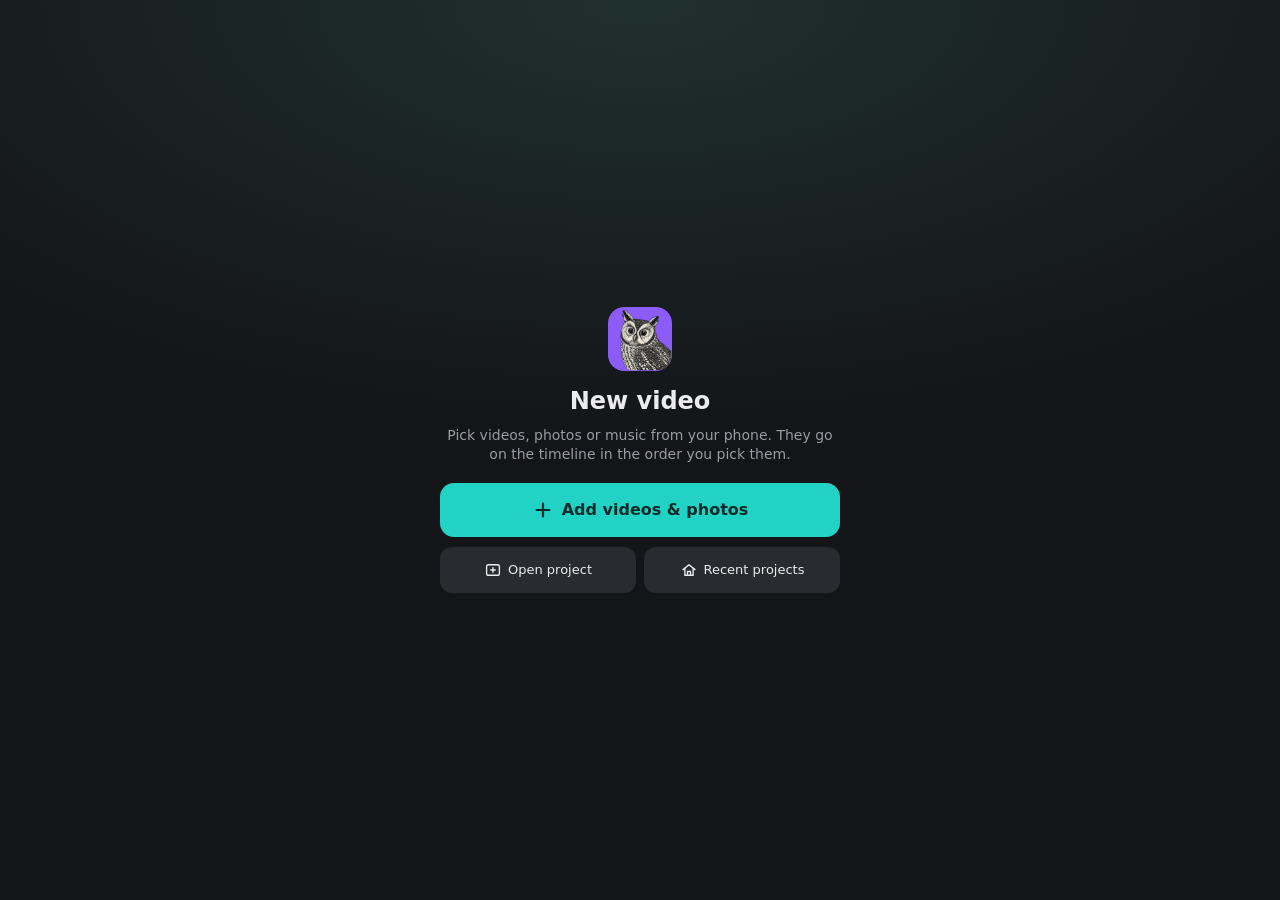
==== docs/index.html @ 77e626b7 "Move the FilmCraft video editor here from survey-sim Source in source/, built app in docs/ (GitHub P" ====
<!doctype html>
<html lang="en">
<head>
  <meta charset="utf-8">
  <meta name="viewport" content="width=device-width, initial-scale=1, maximum-scale=1, user-scalable=no, viewport-fit=cover">
  <meta name="theme-color" content="#1b1c1f">
  <meta name="mobile-web-app-capable" content="yes">
  <meta name="apple-mobile-web-app-capable" content="yes">
  <meta name="apple-mobile-web-app-title" content="FilmCraft">
  <meta name="apple-mobile-web-app-status-bar-style" content="black">
  <link rel="manifest" href="manifest.webmanifest">
  <link rel="apple-touch-icon" href="icon-180.png">
  <link rel="stylesheet" href="touch.css?v=86050ed39d57535d">
  <meta name="color-scheme" content="dark">
  <title>FilmCraft</title>
  <link rel="icon" href="favicon.png" type="image/png">
  <style>
    html, body { margin: 0; height: 100%; overflow: hidden; background: #1b1c1f; }
    canvas { position: absolute; inset: 0; width: 100%; height: 100%; display: block; }
    /* touch.css docks the canvas above/beside the touch controls */
    #loading {
      position: absolute; inset: 0; display: flex; flex-direction: column; gap: 14px;
      align-items: center; justify-content: center; color: #c9c9cc;
      font: 14px/1.4 system-ui, sans-serif; pointer-events: none;
    }
    #loading img { width: 56px; height: 56px; }
    #loading .err { color: #ff8a7a; white-space: pre-wrap; max-width: 70ch; pointer-events: auto; }
    #fatal {
      position: absolute; inset: 0; display: none; align-items: center; justify-content: center;
      background: rgba(20, 20, 22, 0.88); color: #e6e6e8; font: 14px/1.45 system-ui, sans-serif; z-index: 10;
    }
    #fatal.on { display: flex; }
    #fatal .box { max-width: min(78ch, calc(100vw - 32px)); padding: 20px 24px; background: #26272b; border-radius: 8px; }
    #fatal h1 { margin: 0 0 8px; font-size: 17px; color: #ff8a7a; }
    #fatal pre { max-height: 40vh; overflow: auto; white-space: pre-wrap; font-size: 12px; color: #c9c9cc; }
    #fatal button { font: inherit; padding: 6px 14px; border: 0; border-radius: 6px; background: #3b6fe0; color: #fff; cursor: pointer; }
  </style>
</head>
<body>
  <canvas id="filmcraft_canvas"></canvas>
  <div id="loading"><img src="favicon.png" alt=""><div id="status">Loading FilmCraft…</div></div>
  <div id="fatal" role="alertdialog" aria-labelledby="fatal-title">
    <div class="box">
      <h1 id="fatal-title">FilmCraft stopped working</h1>
      <div>Unsaved changes are kept in the browser every few seconds and come back when you reload.</div>
      <pre id="fatal-msg"></pre>
      <button id="fatal-reload" type="button">Reload</button>
    </div>
  </div>
  <script>
    // A Rust panic (or an out-of-memory abort) inside a frame stops the app for good: eframe logs
    // "panicked at …" with console.error, then the wasm traps ("RuntimeError: unreachable") and
    // the canvas freezes or goes blank. Show what happened instead of a dead page.
    window.filmcraftLoad = {};
    let lastPanic = null;
    const consoleError = console.error.bind(console);
    console.error = (...a) => {
      const m = a.map(String).join(" ");
      if (/panicked at|memory allocation of/.test(m)) lastPanic = m;
      consoleError(...a);
    };
    window.filmcraftFatal = (what) => {
      if (window.filmcraftLoad.fatal) return;
      const msg = lastPanic || String(what && (what.stack || what.message) || what);
      window.filmcraftLoad.fatal = msg;
      const el = document.getElementById("fatal");
      document.getElementById("fatal-msg").textContent = msg.split("\n\nStack:")[0];
      el.classList.add("on");
    };
    document.getElementById("fatal-reload").onclick = () => location.reload();
    const isFatal = (e) => e instanceof WebAssembly.RuntimeError || /panicked at|unreachable|memory access out of bounds/.test(String(e && e.message || e));
    // only after start-up: a failed start is shown in #loading below
    addEventListener("error", (ev) => { if (window.filmcraftLoad.readyMs && isFatal(ev.error || ev.message)) window.filmcraftFatal(ev.error || ev.message); });
    addEventListener("unhandledrejection", (ev) => { if (window.filmcraftLoad.readyMs && isFatal(ev.reason)) window.filmcraftFatal(ev.reason); });
  </script>
  <script src="touch.js?v=86050ed39d57535d"></script>
  <script>
    if ("serviceWorker" in navigator && location.protocol === "https:") {
      addEventListener("load", () => navigator.serviceWorker.register("sw.js").catch(() => {}));
    }
  </script>
  <script type="module">
    // `86050ed39d57535d` is replaced by `cargo xtask web` with a hash of the build: the glue and the
    // wasm are cached as immutable, so their URLs must change with every build.
    const build = "86050ed39d57535d";
    const v = build.startsWith("__") ? "" : "?v=" + build;
    const t0 = performance.now();
    const params = new URLSearchParams(location.search);
    try {
      const { default: init, start } = await import("./filmcraft_web.js" + v);
      await init({ module_or_path: new URL("filmcraft_web_bg.wasm" + v, location.href) });
      window.filmcraftLoad.wasmMs = performance.now() - t0;
      await start("filmcraft_canvas");
      window.filmcraftLoad.readyMs = performance.now() - t0;
    } catch (e) {
      const text = String(e && e.stack || e);
      window.filmcraftLoad.error = String(e);
      // WebGPU was found but could not be started: try again on WebGL2 (once)
      if (!params.has("webgl") && !params.has("cpu") && /wgpu|webgpu|requestDevice|requestAdapter|GPUDevice|surface/i.test(text)) {
        params.set("webgl", "");
        location.replace(location.pathname + "?" + params.toString().replace(/=(&|$)/g, "$1") + location.hash);
      } else {
        const s = document.getElementById("status");
        if (s) { s.className = "err"; s.textContent = "FilmCraft failed to start:\n" + text; }
      }
      throw e;
    }
  </script>
</body>
</html>
---- docs/touch.css ----
/* FilmCraft touch controls (CapCut / KineMaster style). Original styles for this copy. */
:root {
  --fct-bg: #141518;
  --fct-panel: #1f2024;
  --fct-raise: #2a2b30;
  --fct-line: #34353b;
  --fct-text: #ececef;
  --fct-dim: #9a9ba3;
  --fct-accent: #22d3c5;
  --fct-accent-ink: #062b28;
  --fct-red: #ff5d6c;
  --fct-sat: env(safe-area-inset-top, 0px);
  --fct-sab: env(safe-area-inset-bottom, 0px);
  --fct-sal: env(safe-area-inset-left, 0px);
  --fct-sar: env(safe-area-inset-right, 0px);
  --fct-strip: 54px;
  --fct-sl: max(0px, calc(var(--fct-sal) - 20px));
  --fct-top: 30px;
  --fct-bottom: 0px;
}
@media (orientation: landscape) and (max-height: 600px) {
  :root { --fct-strip: 54px; }
}

html, body { overscroll-behavior: none; -webkit-text-size-adjust: 100%; }
#filmcraft_canvas { touch-action: none; -webkit-user-select: none; user-select: none; -webkit-touch-callout: none; -webkit-tap-highlight-color: transparent; }

/* Buttons on: the canvas takes everything except the slim bar (and the notch / home indicator). */
body.fct-on #filmcraft_canvas {
  top: calc(var(--fct-sat) + var(--fct-top));
  left: calc(var(--fct-sl) + var(--fct-strip));
  right: auto;
  bottom: auto;
  width: calc(100% - var(--fct-sl) - var(--fct-strip));
  height: calc(100% - var(--fct-sat) - var(--fct-top));
}

/* ---------- top bar: Home · Import / Edit / Export · Menu ---------- */
#fct-top {
  position: fixed; z-index: 36; top: 0; right: 0; left: calc(var(--fct-sl) + var(--fct-strip));
  height: calc(var(--fct-sat) + var(--fct-top)); padding: var(--fct-sat) 10px 0 6px;
  background: var(--fct-bg); border-bottom: 1px solid var(--fct-line);
  display: none; align-items: center; gap: 6px;
}
body.fct-on.fct-simple #fct-top { display: flex; }
body:not(.fct-simple) { --fct-top: 0px; }
#fct-top > button { height: 26px; min-width: 30px; padding: 0 7px; border-radius: 8px; display: flex; align-items: center; justify-content: center; gap: 4px; color: var(--fct-text); font-size: 12px; }
#fct-top > button:active { background: var(--fct-raise); }
#fct-top svg { width: 18px; height: 18px; }
#fct-top .seg { display: flex; background: var(--fct-panel); border-radius: 8px; padding: 2px; }
#fct-top .seg button { height: 22px; padding: 0 10px; border-radius: 6px; font-size: 12px; color: var(--fct-dim); }
#fct-top .seg button.on { background: var(--fct-raise); color: var(--fct-text); font-weight: 600; }
#fct-top .sp { flex: 1; }
.fct-menu { display: flex; flex-direction: column; gap: 2px; }
.fct-menu button { min-height: 44px; padding: 0 12px; border-radius: 10px; display: flex; align-items: center; justify-content: space-between; gap: 10px; text-align: left; font-size: 14px; color: var(--fct-text); }
.fct-menu button:active { background: var(--fct-raise); }
.fct-menu button.off { color: #5d5e66; }
.fct-menu svg { width: 16px; height: 16px; color: var(--fct-dim); }
.fct-menu kbd { font: 11px ui-monospace, monospace; color: var(--fct-dim); }
.fct-back { display: flex; align-items: center; gap: 4px; height: 32px; margin: -4px 0 6px; color: var(--fct-accent); font-size: 13px; }
.fct-back svg { width: 16px; height: 16px; }

.fct, .fct * { box-sizing: border-box; -webkit-user-select: none; user-select: none; -webkit-touch-callout: none; -webkit-tap-highlight-color: transparent; }
.fct { font: 500 11px/1.2 -apple-system, BlinkMacSystemFont, "Inter", system-ui, sans-serif; color: var(--fct-text); }
.fct button { font: inherit; color: inherit; background: none; border: 0; padding: 0; margin: 0; cursor: pointer; touch-action: manipulation; }
.fct svg { width: 24px; height: 24px; fill: none; stroke: currentColor; stroke-width: 1.8; stroke-linecap: round; stroke-linejoin: round; }
.fct [hidden] { display: none !important; }

/* ---------- the strip (left side) ---------- */
#fct-bar {
  position: fixed; z-index: 36; top: 0; bottom: 0; left: 0; width: calc(var(--fct-sl) + var(--fct-strip));
  padding: calc(var(--fct-sat) + 4px) 3px calc(var(--fct-sab) + 4px) calc(var(--fct-sl) + 3px);
  background: var(--fct-bg); border-right: 1px solid var(--fct-line);
  display: none; flex-direction: column; align-items: center; gap: 2px;
  overflow-y: auto; overscroll-behavior: contain; scrollbar-width: none;
}
#fct-bar::-webkit-scrollbar { display: none; }
body.fct-on #fct-bar { display: flex; }
.fct-b { flex: 0 0 auto; width: 48px; height: 46px; border-radius: 11px; display: flex; flex-direction: column; align-items: center; justify-content: center; gap: 2px; color: var(--fct-text); }
.fct-b .i { display: grid; place-items: center; }
.fct-b svg { width: 21px; height: 21px; }
.fct-b .l { font-size: 9px; color: var(--fct-dim); white-space: nowrap; letter-spacing: -.01em; }
.fct-b:active { background: var(--fct-raise); }
.fct-b.on { background: var(--fct-raise); }
.fct-b.on .l, .fct-b.on svg { color: var(--fct-accent); }
.fct-b.hot svg { color: var(--fct-accent); }
.fct-b.danger svg { color: var(--fct-red); }
.fct-b.play { height: 50px; }
.fct-b.play .i { width: 38px; height: 38px; border-radius: 50%; background: var(--fct-text); color: var(--fct-bg); }
.fct-b.play svg { width: 18px; height: 18px; fill: currentColor; stroke: none; }
.fct-b.play .l { display: none; }
@media (orientation: landscape) and (max-height: 600px) {
  .fct-b { height: 42px; }
  .fct-b .l { font-size: 8.5px; }
  .fct-b svg { width: 20px; height: 20px; }
  .fct-b.play { height: 44px; }
  .fct-b.play .i { width: 34px; height: 34px; }
}
.fct-note { margin: -4px 2px 10px; color: var(--fct-dim); font-size: 12px; }
.fct-cust { display: flex; flex-direction: column; gap: 4px; }
.fct-cust .row { display: flex; align-items: center; gap: 10px; min-height: 46px; padding: 0 6px 0 8px; border-radius: 10px; background: var(--fct-raise); }
.fct-cust .row.off { background: transparent; }
.fct-cust .row.off .nm, .fct-cust .row.off .ic { color: #6b6c74; }
.fct-cust .tog { width: 24px; height: 24px; border-radius: 7px; border: 1.5px solid var(--fct-line) !important; display: grid; place-items: center; font-size: 13px; color: var(--fct-accent-ink); }
.fct-cust .tog.on { background: var(--fct-accent); border-color: var(--fct-accent) !important; }
.fct-cust .ic svg { width: 20px; height: 20px; }
.fct-cust .nm { flex: 1; font-size: 14px; }
.fct-cust .mv { width: 38px; height: 38px; border-radius: 9px; display: grid; place-items: center; }
.fct-cust .mv:disabled { opacity: .2; }
.fct-cust .mv:active { background: var(--fct-panel); }

/* buttons hidden: one small round button to bring them back */
#fct-toggle {
  position: fixed; z-index: 30; right: calc(10px + var(--fct-sar)); bottom: calc(10px + var(--fct-sab));
  width: 40px; height: 40px; border-radius: 50%; display: grid; place-items: center;
  background: rgba(20,21,24,.86); border: 1px solid var(--fct-line); color: var(--fct-text);
  -webkit-backdrop-filter: blur(8px); backdrop-filter: blur(8px);
}
body.fct-on #fct-toggle { display: none; }

/* ---------- media drawer (slides in from the left) ---------- */
#fct-drawer {
  position: fixed; z-index: 35; top: calc(var(--fct-sat) + var(--fct-top)); bottom: 0; left: calc(var(--fct-sl) + var(--fct-strip)); width: min(330px, calc(100vw - var(--fct-strip) - 40px));
  padding: 6px 10px calc(var(--fct-sab) + 8px) 10px;
  background: var(--fct-panel); border-right: 1px solid var(--fct-line); box-shadow: 8px 0 30px rgba(0,0,0,.35);
  transform: translateX(calc(-100% - var(--fct-strip) - var(--fct-sl) - 20px)); transition: transform .22s cubic-bezier(.2,.8,.2,1), opacity .15s;
  display: flex; flex-direction: column;
}
body.fct-drawer-on #fct-drawer { transform: none; }
body.fct-drawer-peek #fct-drawer { opacity: .25; }
#fct-dscrim { position: fixed; inset: 0; z-index: 34; background: rgba(0,0,0,.35); opacity: 0; pointer-events: none; transition: opacity .2s; }
body.fct-drawer-on #fct-dscrim { opacity: 1; pointer-events: auto; }
body.fct-drawer-peek #fct-dscrim { opacity: 0; }
#fct-drawer .dh { display: flex; align-items: center; gap: 8px; height: 40px; }
#fct-drawer .dh b { flex: 1; font-size: 16px; font-weight: 650; }
#fct-drawer .dadd { height: 32px; padding: 0 12px 0 8px; border-radius: 16px; display: flex; align-items: center; gap: 4px; background: var(--fct-accent); color: var(--fct-accent-ink); font-weight: 650; font-size: 13px; }
#fct-drawer .dadd svg { width: 18px; height: 18px; stroke-width: 2.2; }
#fct-drawer .dx { width: 32px; height: 32px; border-radius: 16px; display: grid; place-items: center; background: var(--fct-raise); }
#fct-drawer .dtabs { display: flex; gap: 6px; overflow-x: auto; padding: 6px 0 8px; scrollbar-width: none; flex: 0 0 auto; }
#fct-drawer .dtabs::-webkit-scrollbar { display: none; }
#fct-drawer .dtabs button { flex: 0 0 auto; height: 28px; padding: 0 12px; border-radius: 14px; background: var(--fct-raise); color: var(--fct-dim); font-size: 12px; }
#fct-drawer .dtabs button.on { background: var(--fct-text); color: var(--fct-bg); font-weight: 600; }
#fct-drawer .dlist { flex: 1; overflow-y: auto; overscroll-behavior: contain; display: grid; grid-template-columns: repeat(auto-fill, minmax(92px, 1fr)); gap: 8px; align-content: start; padding-bottom: 8px; -webkit-overflow-scrolling: touch; }
#fct-drawer .dhint { flex: 0 0 auto; padding-top: 6px; font-size: 11px; color: var(--fct-dim); text-align: center; }
#fct-drawer .dempty { grid-column: 1 / -1; text-align: center; color: var(--fct-dim); padding: 24px 6px; font-size: 13px; }
.tile { display: flex; flex-direction: column; border-radius: 10px; overflow: hidden; background: var(--fct-raise); touch-action: pan-y; transition: transform .12s, opacity .12s; }
.tile:active { transform: scale(.97); }
.tile.lift { opacity: .4; }
.tile .th, #fct-ghost .th { position: relative; flex: 0 0 auto; height: 62px; display: grid; place-items: center; background: #33343a center / cover no-repeat; color: var(--fct-dim); }
.tile.k-video .th { background-color: #2d3442; }
.tile.k-audio .th { background-color: #2b3b36; color: #6ee7c8; }
.tile.k-photo .th { background-color: #3a3142; }
.tile.k-seq .th { background-color: #3b3524; color: #f5c96b; }
.tile .dur { position: absolute; right: 4px; bottom: 4px; padding: 1px 5px; border-radius: 4px; background: rgba(0,0,0,.6); color: #fff; font-size: 10px; }
.tile .nm { padding: 5px 6px 6px; font-size: 11px; white-space: nowrap; overflow: hidden; text-overflow: ellipsis; color: var(--fct-text); }
#fct-ghost { position: fixed; z-index: 60; left: 0; top: 0; width: 88px; border-radius: 10px; overflow: hidden; display: none; pointer-events: none; box-shadow: 0 10px 30px rgba(0,0,0,.5); outline: 2px solid var(--fct-accent); }

/* ---------- sheets ---------- */
#fct-scrim { position: fixed; inset: 0; z-index: 40; background: rgba(0,0,0,.45); opacity: 0; pointer-events: none; transition: opacity .18s; }
#fct-scrim.on { opacity: 1; pointer-events: auto; }
.fct-sheet {
  position: fixed; z-index: 41; left: 50%; bottom: 0; width: min(560px, 100%); transform: translate(-50%, 105%);
  max-height: min(78vh, 560px); overflow: auto; overscroll-behavior: contain;
  background: var(--fct-panel); border-radius: 18px 18px 0 0; border: 1px solid var(--fct-line); border-bottom: 0;
  padding: 8px 14px calc(16px + var(--fct-sab)); transition: transform .22s cubic-bezier(.2,.8,.2,1);
}
.fct-sheet.on { transform: translate(-50%, 0); }
.fct-sheet .grab { width: 38px; height: 4px; border-radius: 2px; background: var(--fct-line); margin: 2px auto 10px; }
.fct-sheet h3 { margin: 4px 2px 10px; font-size: 15px; font-weight: 650; }
.fct-sheet h4 { margin: 14px 2px 8px; font-size: 11px; font-weight: 600; color: var(--fct-dim); text-transform: uppercase; letter-spacing: .06em; }
.fct-grid { display: grid; grid-template-columns: repeat(auto-fill, minmax(78px, 1fr)); gap: 6px; }
.fct-grid button {
  min-height: 72px; border-radius: 12px; background: var(--fct-raise); display: flex; flex-direction: column;
  align-items: center; justify-content: center; gap: 6px; padding: 6px 4px; text-align: center; font-size: 11px;
}
.fct-grid button:active { filter: brightness(1.25); }
.fct-grid button.on { outline: 2px solid var(--fct-accent); color: var(--fct-accent); }
.fct-row { display: flex; gap: 8px; align-items: center; }
.fct-row button { flex: 1; height: 44px; border-radius: 12px; background: var(--fct-raise); font-size: 13px; }
.fct-help { margin: 0; padding: 0; list-style: none; display: grid; gap: 8px; font-size: 13px; line-height: 1.35; color: var(--fct-text); }
.fct-help li { display: flex; gap: 10px; align-items: flex-start; }
.fct-help b { flex: 0 0 104px; color: var(--fct-accent); font-weight: 600; }
.fct-primary { width: 100%; height: 46px; border-radius: 12px; margin-top: 14px; background: var(--fct-accent) !important; color: var(--fct-accent-ink) !important; font-size: 14px !important; font-weight: 650 !important; }

/* ---------- feedback ---------- */
#fct-toast {
  position: fixed; z-index: 50; left: 50%; bottom: calc(var(--fct-bottom) + 12px); transform: translate(-50%, 10px);
  max-width: min(92vw, 420px); padding: 9px 14px; border-radius: 12px; background: rgba(36,37,42,.96);
  border: 1px solid var(--fct-line); font-size: 12.5px; text-align: center; opacity: 0; pointer-events: none; transition: opacity .16s, transform .16s;
}
#fct-toast.on { opacity: 1; transform: translate(-50%, 0); }
#fct-toast.err { border-color: rgba(255,93,108,.6); }
.fct-ring {
  position: fixed; z-index: 45; width: 56px; height: 56px; margin: -28px 0 0 -28px; border-radius: 50%;
  border: 2px solid var(--fct-accent); pointer-events: none; animation: fct-ring .45s ease-out forwards;
}
@keyframes fct-ring { from { transform: scale(.3); opacity: 1; } to { transform: scale(1.25); opacity: 0; } }

/* ---------- start screen ---------- */
#fct-start {
  position: fixed; inset: 0; z-index: 38; display: none; align-items: center; justify-content: center;
  padding: calc(var(--fct-sat) + 16px) calc(var(--fct-sar) + 16px) calc(var(--fct-sab) + 16px) calc(var(--fct-sal) + 16px);
  background: radial-gradient(120% 80% at 50% 0%, #20302f 0%, var(--fct-bg) 60%);
}
body.fct-start-on #fct-start { display: flex; }
#fct-start .box { width: min(400px, 100%); display: flex; flex-direction: column; align-items: center; text-align: center; gap: 10px; }
#fct-start img { border-radius: 16px; }
#fct-start h1 { margin: 6px 0 0; font-size: 24px; font-weight: 700; }
#fct-start p { margin: 0 0 8px; color: var(--fct-dim); font-size: 14px; line-height: 1.4; }
#fct-start .big { height: 54px; display: flex; align-items: center; justify-content: center; gap: 8px; font-size: 16px !important; border-radius: 14px; }
#fct-start .big svg { width: 22px; height: 22px; stroke-width: 2.4; }
#fct-start .row2 { display: flex; gap: 8px; width: 100%; }
#fct-start .row2 button { flex: 1; height: 46px; border-radius: 12px; background: var(--fct-raise); display: flex; align-items: center; justify-content: center; gap: 6px; font-size: 13px; }
#fct-start .row2 svg { width: 18px; height: 18px; }
#fct-start .back { margin-top: 6px; height: 36px; padding: 0 14px; color: var(--fct-accent); font-size: 14px; }
@media (orientation: landscape) and (max-height: 600px) {
  #fct-start img { width: 44px; height: 44px; }
  #fct-start h1 { font-size: 20px; margin: 0; }
  #fct-start p { display: none; }
  #fct-start .box { gap: 8px; }
}

/* ---------- full-screen preview ---------- */
body.fct-cinema #fct-bar, body.fct-cinema #fct-top, body.fct-cinema #fct-toggle { display: none !important; }
body.fct-cinema #filmcraft_canvas { top: 0 !important; left: 0 !important; width: 100% !important; height: 100% !important; }
#fct-exit {
  position: fixed; z-index: 45; top: calc(var(--fct-sat) + 10px); right: calc(var(--fct-sar) + 10px);
  width: 40px; height: 40px; border-radius: 50%; display: none; place-items: center;
  background: rgba(0,0,0,.55); border: 1px solid rgba(255,255,255,.25); color: #fff;
}
body.fct-cinema #fct-exit { display: grid; }

/* ---------- portrait: KineMaster-style (top bar, video, timeline, tools along the bottom) ---------- */
#fct-top .aspect { display: none; }
#fct-top .exp { display: none; }
#fct-top .sp2 { display: none; }
@media (orientation: portrait) {
  /* the bar sits low, into the home-indicator area, leaving just enough room for the indicator */
  :root { --fct-strip: 0px; --fct-sl: 0px; --fct-top: 46px; --fct-bot: 58px; --fct-sbb: calc(var(--fct-sab) + 6px); }
  body.fct-on #filmcraft_canvas { left: 0; width: 100%; height: calc(100% - var(--fct-sat) - var(--fct-top) - var(--fct-bot) - var(--fct-sbb)); }
  body.fct-on.fct-simple #fct-top { left: 0; padding: var(--fct-sat) 10px 0 6px; gap: 4px; }
  #fct-top .seg { display: none; }
  #fct-top [data-id="home"] { order: -1; width: 38px; }
  #fct-top .aspect { display: block; order: 1; height: 28px; padding: 0 10px; border-radius: 8px; font-size: 13px; font-weight: 600; color: var(--fct-text); }
  #fct-top .sp { order: 0; }
  #fct-top .sp2 { display: block; flex: 1; order: 2; }
  #fct-top [data-id="menu"] { order: 3; }
  #fct-top [data-id="menu"] span { display: none; }
  #fct-top .exp { display: flex; order: 4; width: 38px !important; height: 38px !important; min-width: 38px; border-radius: 50% !important; background: var(--fct-text); color: var(--fct-bg) !important; }
  #fct-top .exp svg { width: 19px; height: 19px; stroke-width: 2.1; }
  body.fct-on #fct-bar {
    top: auto; bottom: 0; left: 0; right: 0; width: auto; height: calc(var(--fct-bot) + var(--fct-sbb));
    padding: 0 6px var(--fct-sbb); flex-direction: row; align-items: center; gap: 0;
    overflow-x: auto; overflow-y: hidden; border-right: 0; border-top: 1px solid var(--fct-line);
    scroll-snap-type: x proximity;
  }
  .fct-b { flex: 0 0 auto; width: 62px; height: 54px; gap: 3px; scroll-snap-align: start; }
  .fct-b svg { width: 24px; height: 24px; }
  .fct-b .l { font-size: 10.5px; color: var(--fct-text); }
  .fct-b.on .l { color: var(--fct-accent); }
  #fct-drawer { left: 0; bottom: calc(var(--fct-bot) + var(--fct-sbb)); top: calc(var(--fct-sat) + var(--fct-top)); width: min(360px, 88vw); padding-bottom: 8px; }
  #fct-toast { bottom: calc(var(--fct-bot) + var(--fct-sbb) + 12px); }
}

/* clip tools (a clip is selected) */
#fct-bar.clip { background: #1d1a10; }
#fct-bar.clip .fct-b.back svg { color: #ffd23f; }
#fct-bar.clip .fct-b.back .l { color: #ffd23f; }

/* ---------- keyframe panel (over the left of the video; the video does not move) ---------- */
#fct-kf {
  position: fixed; z-index: 30; width: 150px; padding: 7px; border-radius: 14px;
  background: rgba(20,21,24,.88); border: 1px solid var(--fct-line);
  -webkit-backdrop-filter: blur(10px); backdrop-filter: blur(10px);
  display: none; flex-direction: column; gap: 7px; color: var(--fct-text);
}
body.fct-kf-on #fct-kf { display: flex; }
#fct-kf .hd { display: flex; align-items: center; justify-content: space-between; font-size: 12.5px; font-weight: 650; }
#fct-kf .hd button { width: 28px; height: 28px; border-radius: 8px; display: grid; place-items: center; }
#fct-kf .hd svg { width: 16px; height: 16px; }
#fct-kf .chips { display: grid; grid-template-columns: 1fr 1fr; gap: 4px; }
#fct-kf .chips button { height: 28px; border-radius: 8px; background: var(--fct-raise); font-size: 11.5px; color: var(--fct-dim); }
#fct-kf .chips button.on { background: var(--fct-accent); color: var(--fct-accent-ink); font-weight: 650; }
#fct-kf .val { font: 600 13px ui-monospace, SFMono-Regular, monospace; text-align: center; }
#fct-kf .clipname { font-size: 10.5px; color: var(--fct-dim); text-align: center; white-space: nowrap; overflow: hidden; text-overflow: ellipsis; }
#fct-kf input[type=range] { width: 100%; accent-color: var(--fct-accent); height: 28px; touch-action: pan-x; }
#fct-kf .sl { display: flex; align-items: center; gap: 4px; font-size: 10px; color: var(--fct-dim); }
#fct-kf .nav { display: grid; grid-template-columns: 1fr 1.3fr 1fr; gap: 4px; }
#fct-kf .nav button { height: 38px; border-radius: 10px; background: var(--fct-raise); display: grid; place-items: center; }
#fct-kf .nav button:disabled { opacity: .3; }
#fct-kf .nav .key svg { width: 22px; height: 22px; }
#fct-kf .nav .key.on { background: #3a2f0c; color: #ffd23f; }
#fct-kf .nav .key.on svg { fill: currentColor; }
#fct-kf .hint { display: none; font-size: 10.5px; color: var(--fct-dim); line-height: 1.3; text-align: center; }

#fct-kf .locks { display: grid; grid-template-columns: 1fr 1fr; gap: 4px; }
#fct-kf .locks.one { grid-template-columns: 1fr; }
#fct-kf .locks button { height: 34px; border-radius: 8px; background: var(--fct-raise); display: flex; flex-direction: column; align-items: center; justify-content: center; gap: 1px; font-size: 9.5px; color: var(--fct-dim); }
#fct-kf .locks svg { width: 14px; height: 14px; }
#fct-kf .locks button.on { background: #3a2f0c; color: #ffd23f; }
.fct-grid button .sw { width: 38px; height: 52px; border-radius: 5px; background: linear-gradient(#6a5acd, #2a8a7a); position: relative; overflow: hidden; }
.fct-grid button .sw::after { content: ""; position: absolute; left: 0; right: 0; top: 34%; height: 32%; background: linear-gradient(90deg, #ff8a5c, #ffd23f); }
.fct-grid .fill-blur .sw { filter: none; background: linear-gradient(#8a7ad0, #4aa89a); }
.fct-grid .fill-blurStrong .sw { background: linear-gradient(#b3a8e6, #8fd0c4); }
.fct-grid .fill-blurDark .sw { background: linear-gradient(#2d2650, #173c36); }
.fct-grid .fill-zoom .sw { background: linear-gradient(135deg, #ff8a5c, #ffd23f 40%, #6a5acd); }
.fct-grid .fill-zoomDark .sw { background: linear-gradient(135deg, #5a3020, #5a4a10 40%, #241e48); }
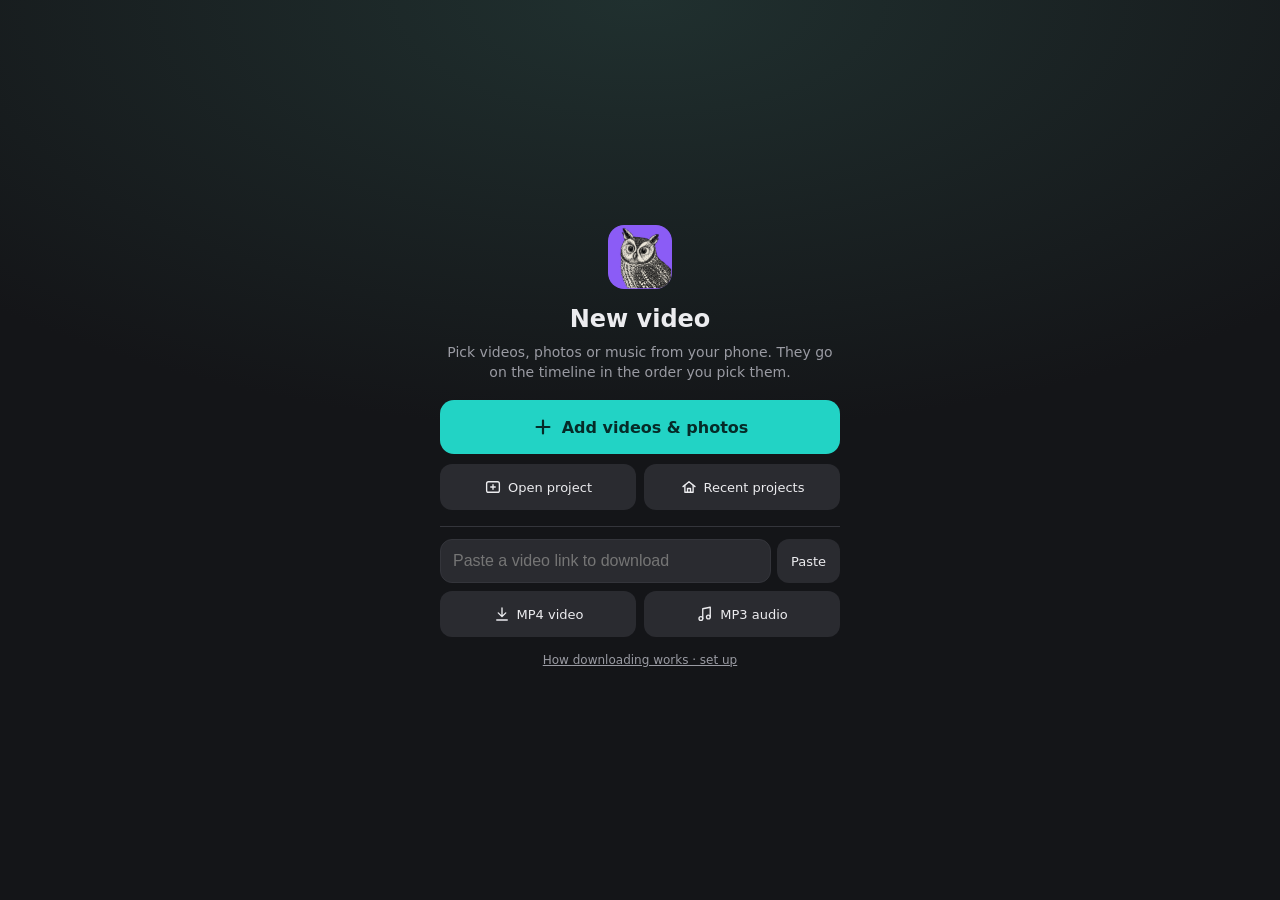
==== commit 3665101a: "FilmCraft web build f3ae7eb" ====
--- a/docs/index.html
+++ b/docs/index.html
@@ -10,7 +10,7 @@
   <meta name="apple-mobile-web-app-status-bar-style" content="black">
   <link rel="manifest" href="manifest.webmanifest">
   <link rel="apple-touch-icon" href="icon-180.png">
-  <link rel="stylesheet" href="touch.css?v=86050ed39d57535d">
+  <link rel="stylesheet" href="touch.css?v=86050ed39d57535d-f3ae7eb">
   <meta name="color-scheme" content="dark">
   <title>FilmCraft</title>
   <link rel="icon" href="favicon.png" type="image/png">
@@ -73,7 +73,7 @@
     addEventListener("error", (ev) => { if (window.filmcraftLoad.readyMs && isFatal(ev.error || ev.message)) window.filmcraftFatal(ev.error || ev.message); });
     addEventListener("unhandledrejection", (ev) => { if (window.filmcraftLoad.readyMs && isFatal(ev.reason)) window.filmcraftFatal(ev.reason); });
   </script>
-  <script src="touch.js?v=86050ed39d57535d"></script>
+  <script src="touch.js?v=86050ed39d57535d-f3ae7eb"></script>
   <script>
     if ("serviceWorker" in navigator && location.protocol === "https:") {
       addEventListener("load", () => navigator.serviceWorker.register("sw.js").catch(() => {}));
--- a/docs/touch.css
+++ b/docs/touch.css
@@ -202,7 +202,8 @@
   padding: calc(var(--fct-sat) + 16px) calc(var(--fct-sar) + 16px) calc(var(--fct-sab) + 16px) calc(var(--fct-sal) + 16px);
   background: radial-gradient(120% 80% at 50% 0%, #20302f 0%, var(--fct-bg) 60%);
 }
-body.fct-start-on #fct-start { display: flex; }
+body.fct-start-on #fct-start { display: flex; overflow-y: auto; }
+#fct-start .box { margin: auto; }
 #fct-start .box { width: min(400px, 100%); display: flex; flex-direction: column; align-items: center; text-align: center; gap: 10px; }
 #fct-start img { border-radius: 16px; }
 #fct-start h1 { margin: 6px 0 0; font-size: 24px; font-weight: 700; }
@@ -212,12 +213,29 @@
 #fct-start .row2 { display: flex; gap: 8px; width: 100%; }
 #fct-start .row2 button { flex: 1; height: 46px; border-radius: 12px; background: var(--fct-raise); display: flex; align-items: center; justify-content: center; gap: 6px; font-size: 13px; }
 #fct-start .row2 svg { width: 18px; height: 18px; }
+#fct-start .dl { width: 100%; display: flex; flex-direction: column; gap: 8px; margin-top: 6px; padding-top: 12px; border-top: 1px solid var(--fct-line); }
+#fct-start .dlin { display: flex; gap: 6px; }
+#fct-start .dlin input { flex: 1; min-width: 0; height: 44px; border-radius: 12px; border: 1px solid var(--fct-line); background: var(--fct-raise); color: var(--fct-text); padding: 0 12px; font-size: 16px; }
+#fct-start .dlin button { height: 44px; padding: 0 14px; border-radius: 12px; background: var(--fct-raise); font-size: 13px; }
+#fct-start .dlhelp { height: 30px; color: var(--fct-dim); font-size: 12px; text-decoration: underline; }
+.fct-dlsheet .dlnote { margin: 0 2px 10px; color: var(--fct-dim); font-size: 13px; line-height: 1.45; }
+.fct-dlsheet .dlnote b, .fct-dlsheet .dlstep b { color: var(--fct-text); }
+.fct-dlsheet a { color: var(--fct-accent); }
+.fct-dlsheet .dlstep { display: flex; gap: 10px; margin: 0 2px 12px; font-size: 13px; line-height: 1.45; }
+.fct-dlsheet .dlstep > b { flex: none; width: 22px; height: 22px; border-radius: 11px; background: var(--fct-raise); display: flex; align-items: center; justify-content: center; font-size: 12px; }
+.fct-dlsheet .dlstep > div { flex: 1; min-width: 0; }
+.fct-dlsheet ol { margin: 6px 0 0; padding-left: 18px; }
+.fct-dlsheet .dlcode { display: flex; align-items: center; gap: 6px; margin-top: 6px; background: #111214; border: 1px solid var(--fct-line); border-radius: 10px; padding: 6px 6px 6px 10px; }
+.fct-dlsheet .dlcode code { flex: 1; min-width: 0; font: 12px ui-monospace, Menlo, monospace; word-break: break-all; color: #d8f7f3; }
+.fct-dlsheet .dlcode button { flex: none; width: 34px; height: 34px; border-radius: 8px; background: var(--fct-raise); display: flex; align-items: center; justify-content: center; }
+.fct-dlsheet .dlcode svg { width: 16px; height: 16px; }
 #fct-start .back { margin-top: 6px; height: 36px; padding: 0 14px; color: var(--fct-accent); font-size: 14px; }
 @media (orientation: landscape) and (max-height: 600px) {
   #fct-start img { width: 44px; height: 44px; }
   #fct-start h1 { font-size: 20px; margin: 0; }
   #fct-start p { display: none; }
   #fct-start .box { gap: 8px; }
+  #fct-start .dl { margin-top: 0; padding-top: 8px; }
 }
 
 /* ---------- full-screen preview ---------- */
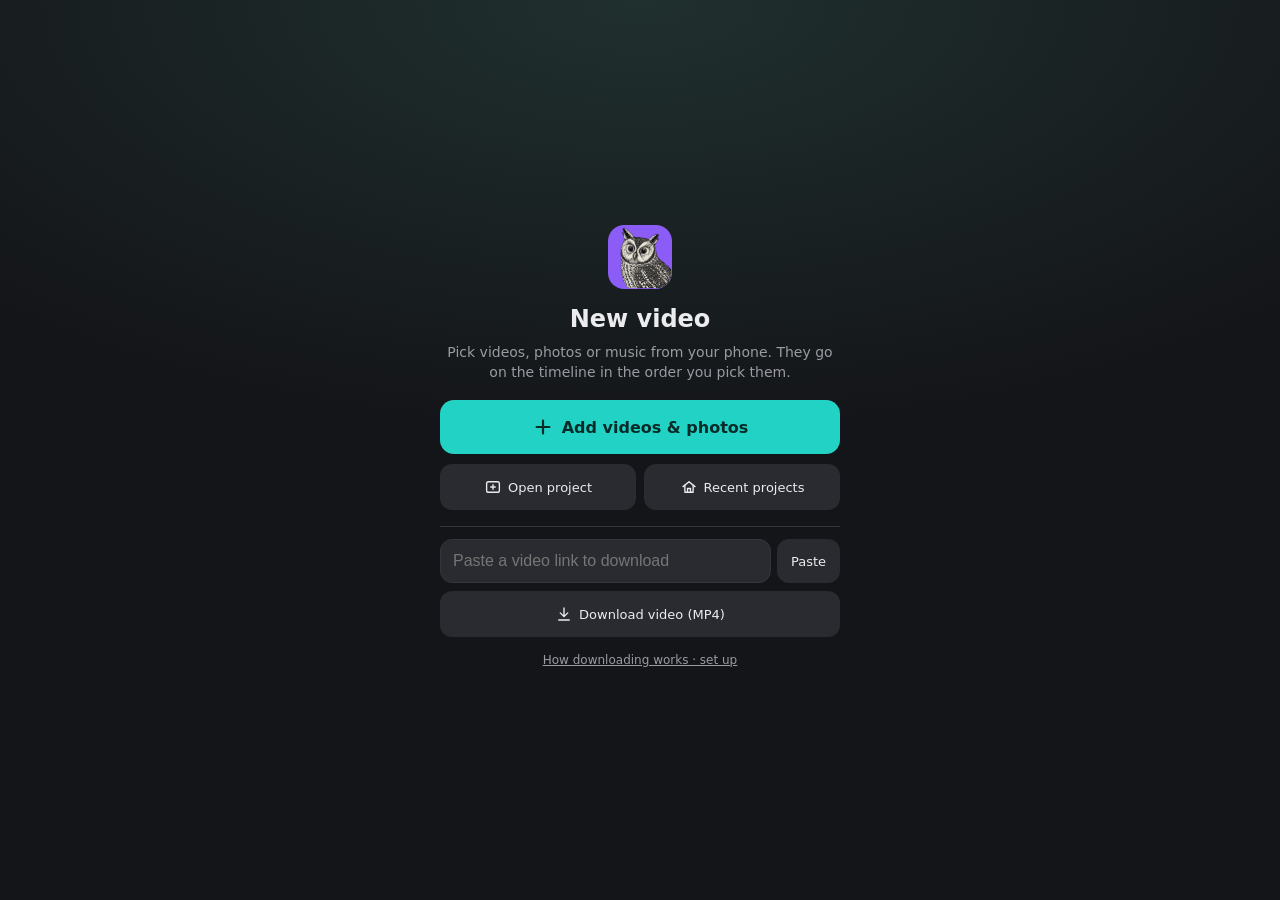
==== commit 18f29c02: "FilmCraft web build a365c85" ====
--- a/docs/index.html
+++ b/docs/index.html
@@ -10,7 +10,7 @@
   <meta name="apple-mobile-web-app-status-bar-style" content="black">
   <link rel="manifest" href="manifest.webmanifest">
   <link rel="apple-touch-icon" href="icon-180.png">
-  <link rel="stylesheet" href="touch.css?v=86050ed39d57535d-f3ae7eb">
+  <link rel="stylesheet" href="touch.css?v=86050ed39d57535d-a365c85">
   <meta name="color-scheme" content="dark">
   <title>FilmCraft</title>
   <link rel="icon" href="favicon.png" type="image/png">
@@ -73,7 +73,7 @@
     addEventListener("error", (ev) => { if (window.filmcraftLoad.readyMs && isFatal(ev.error || ev.message)) window.filmcraftFatal(ev.error || ev.message); });
     addEventListener("unhandledrejection", (ev) => { if (window.filmcraftLoad.readyMs && isFatal(ev.reason)) window.filmcraftFatal(ev.reason); });
   </script>
-  <script src="touch.js?v=86050ed39d57535d-f3ae7eb"></script>
+  <script src="touch.js?v=86050ed39d57535d-a365c85"></script>
   <script>
     if ("serviceWorker" in navigator && location.protocol === "https:") {
       addEventListener("load", () => navigator.serviceWorker.register("sw.js").catch(() => {}));
